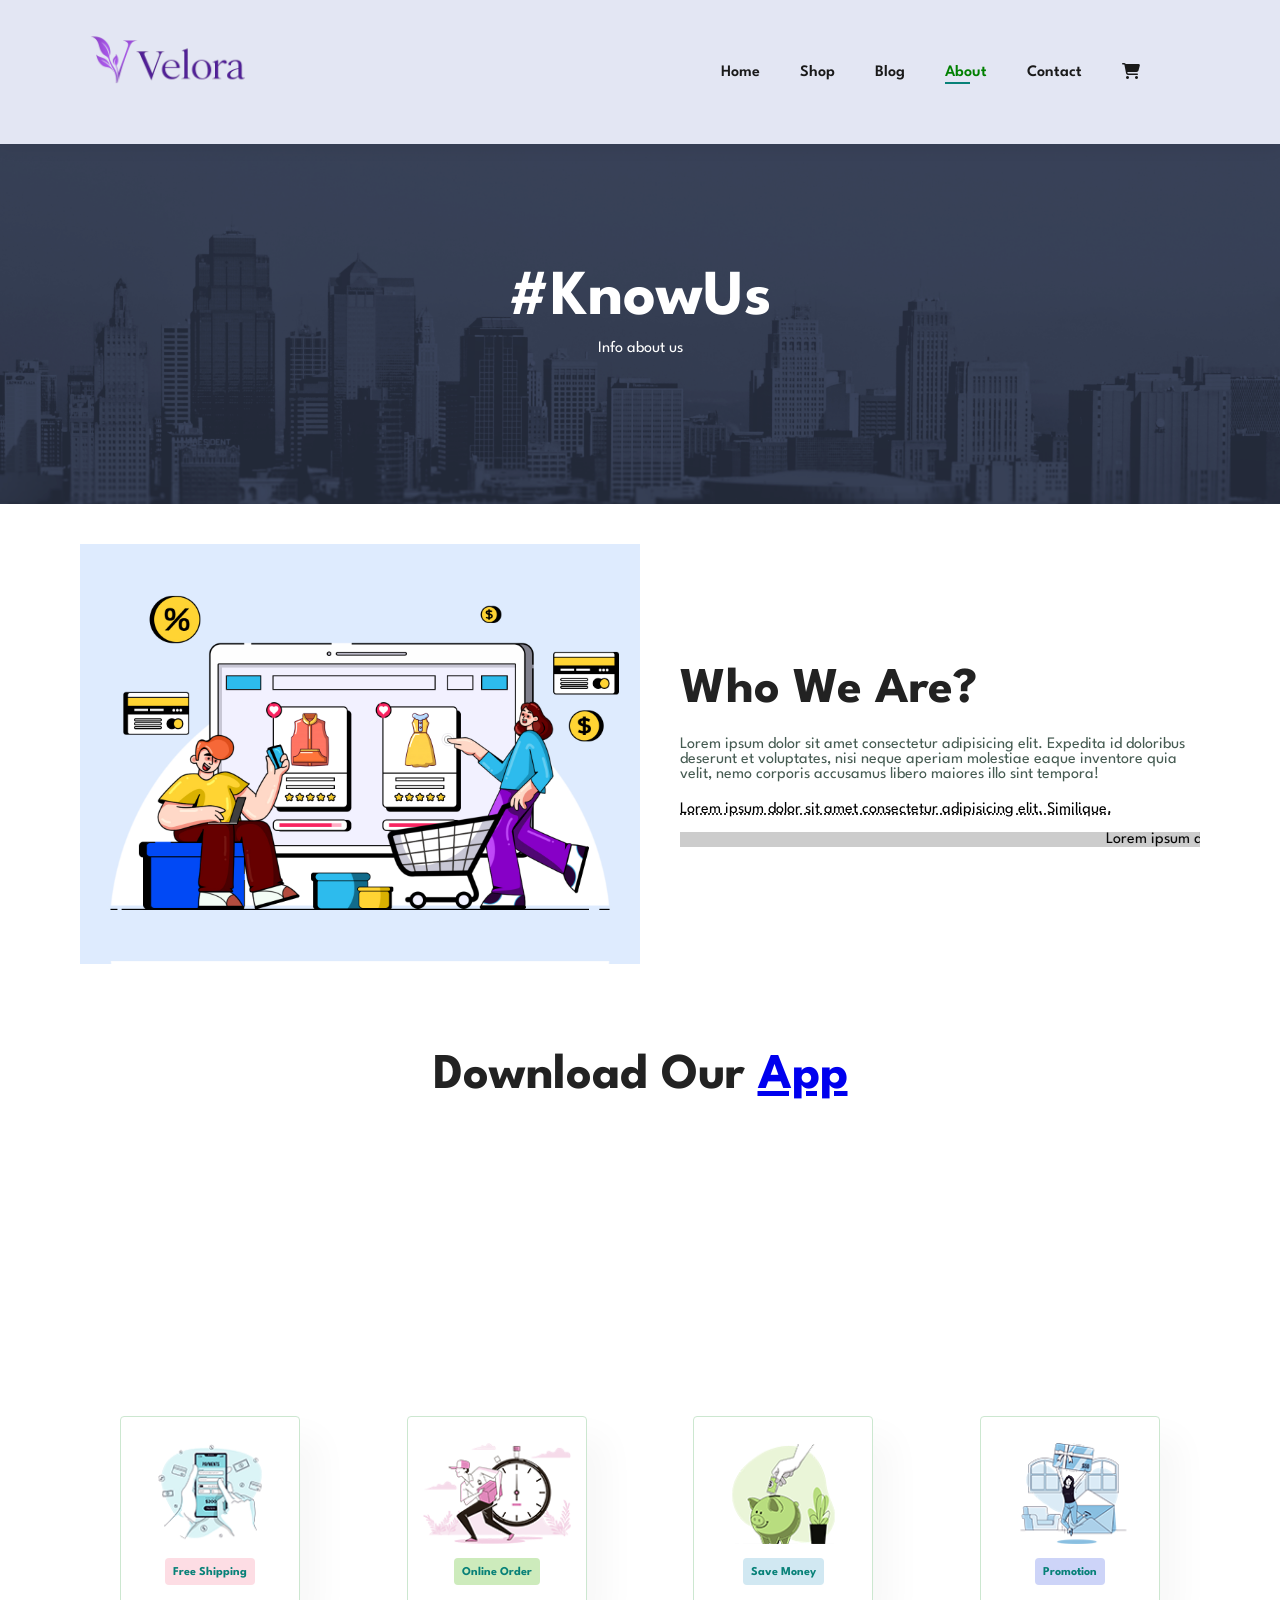
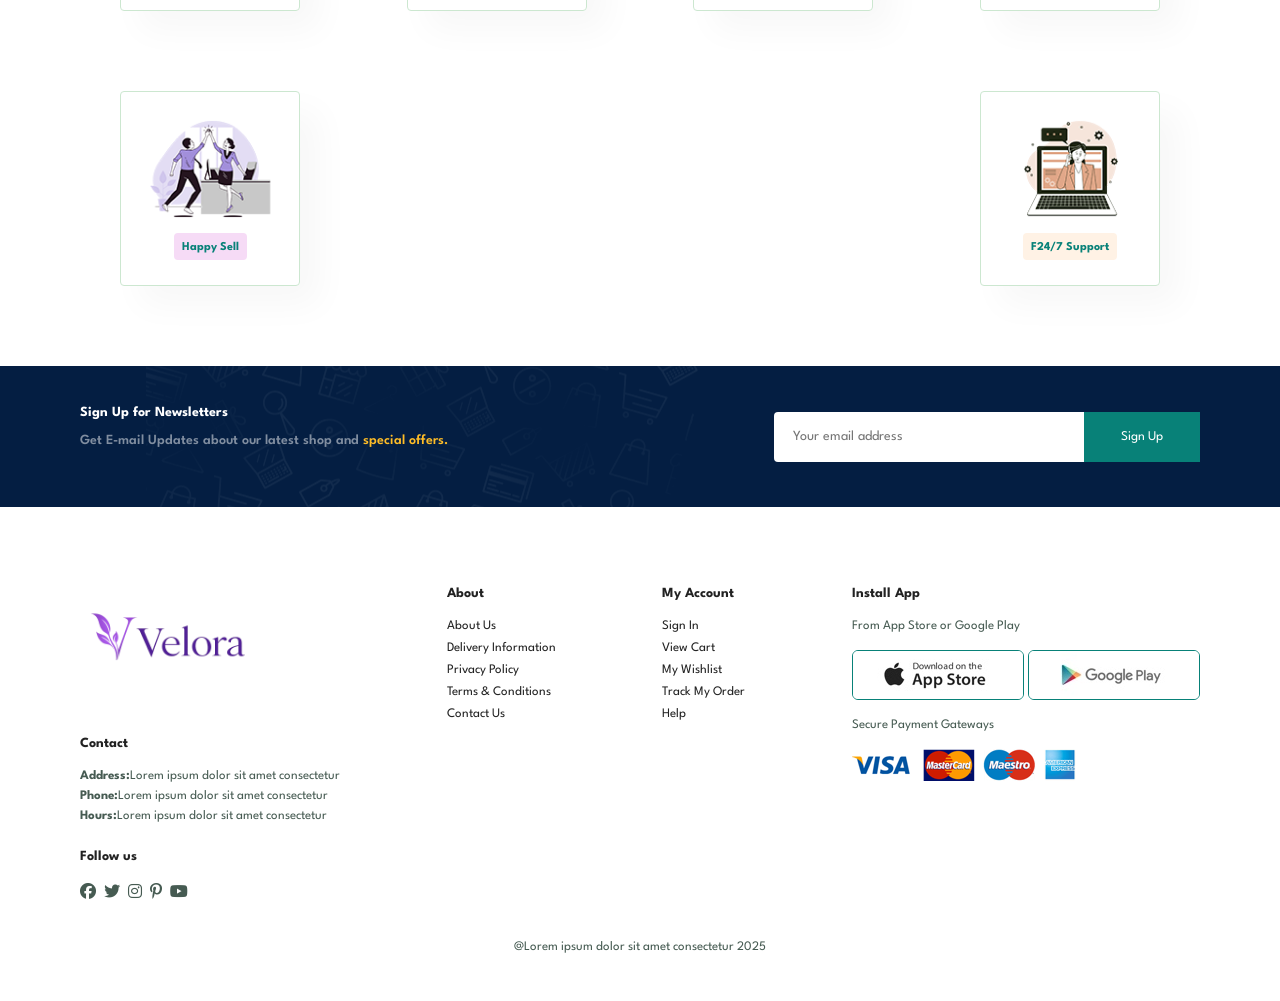
==== about.html @ b0c4593f "Initial website upload" ====
<!DOCTYPE html>
<html lang="en">
<head>
    <meta charset="UTF-8">
    <meta name="viewport" content="width=device-width, initial-scale=1.0">
    <title>Ecommerce</title>
    <link rel="stylesheet" href="style.css">
    <link rel="stylesheet" href="https://cdnjs.cloudflare.com/ajax/libs/font-awesome/6.5.1/css/all.min.css">
</head>
<body>
    <section id="header">
    <a href="#"><img src="logo.png" class="logo" alt=""></a>

    <div>
        <ul id="navbar">
            <li><a href="index.html">Home</a></li>
            <li><a href="shop.html">Shop</a></li>
            <li><a href="blog.html">Blog</a></li>
            <li><a class="active" href="about.html">About</a></li>
            <li><a href="contact.html">Contact</a></li>
            <li id="lg-bag"><a href="cart.html"><i class="fa-solid fa-cart-shopping"></i></a></li>
           <li><a href="#" id="close"><i class="fa-solid fa-xmark"></i></a></li>
        </ul>
    </div>

    <div id="mobile">
        <a href="about.html"><i class="fa-solid fa-cart-shopping"></i></a>
        <i id="bar" class="fa-solid fa-bars"></i>
    </div>
</section>

<section id="page-header" class="about-header">
       
       <h2>#KnowUs</h2>
      
       <p>Info about us</p>
      
</section>

<section id="about-head" class="section-p1">
    <img src="about/a6.jpg" alt="">
    <div>
        <h1>Who We Are?</h1>
        <p>Lorem ipsum dolor sit amet consectetur adipisicing elit. Expedita 
            id doloribus deserunt et voluptates, nisi neque aperiam molestiae 
            eaque inventore quia velit, nemo corporis accusamus libero maiores 
            illo sint tempora!</p>    
            
            <abbr title="">Lorem ipsum dolor sit amet consectetur adipisicing elit. Similique.
            </abbr>
        <br><br>

        <marquee bgcolor="#ccc" loop="-1" scrollamount="5" width="100%">Lorem ipsum dolor sit amet, consectetur adipisicing elit. Delectus tenetur voluptatibus eos dolores ad consectetur excepturi perferendis consequuntur possimus qui voluptate totam atque necessitatibus nostrum sed iste, veniam autem? Accusamus!</marquee>
        </div>
</section>

<section id="about-app" class="section-p1">
    <h1>Download Our <a href="#">App</a></h1>
    <div class="video">
        <video autoplay muted loop src="about/1.mp4"></video>
    </div>
</section>

<section id="feature">

    <div class="fe-box">
         <img src="/features/f1.png" alt="">
         <h6>Free Shipping</h6>

    </div>

    <div class="fe-box">
         <img src="/features/f2.png" alt="">
         <h6>Online Order</h6>

    </div>

    <div class="fe-box">
         <img src="/features/f3.png" alt="">
         <h6>Save Money</h6>

    </div>

    <div class="fe-box">
         <img src="/features/f4.png" alt="">
         <h6>Promotion</h6>

    </div>

    <div class="fe-box">
         <img src="/features/f5.png" alt="">
         <h6>Happy Sell</h6>

    </div>

     <div class="fe-box">
         <img src="/features/f6.png" alt="">
         <h6>F24/7 Support</h6>

    </div>
</section>

<section id="newsletter" class="section-p1 section-m1">
    <div class="newstext">
        <h4>Sign Up for Newsletters</h4>
        <p>Get E-mail Updates about our latest shop and <span>special offers.</span></p>
    </div>

    <div class="form">
       <input type="text" placeholder="Your email address">
       <button>Sign Up</button>
    </div>
</section>

<footer class="section-p1">
    <div class="col">
        <img src="logo.png" class="logo" alt="">
        <h4>Contact</h4>
        <p><strong>Address:</strong>Lorem ipsum dolor sit amet consectetur</p>
        <p><strong>Phone:</strong>Lorem ipsum dolor sit amet consectetur</p>
        <p><strong>Hours:</strong>Lorem ipsum dolor sit amet consectetur</p>
        <div class="follow">
            <h4>Follow us</h4>
            <div class="icon">
                <i class="fab fa-facebook"></i>
                <i class="fab fa-twitter"></i>
                <i class="fab fa-instagram"></i>
                <i class="fab fa-pinterest-p"></i>
                <i class="fab fa-youtube"></i>
            </div>
        </div>
    </div>
   
    <div class="col">
         <h4>About</h4>
         <a href="#">About Us</a>
         <a href="#">Delivery Information</a>
         <a href="#">Privacy Policy</a>
         <a href="#">Terms & Conditions</a>
         <a href="#">Contact Us</a>
    </div>

    <div class="col">
         <h4>My Account</h4>
         <a href="#">Sign In</a>
         <a href="#">View Cart</a>
         <a href="#">My Wishlist</a>
         <a href="#">Track My Order</a>
         <a href="#">Help</a>
    </div>

     <div class="col install">
         <h4>Install App</h4>
         <p>From App Store or Google Play</p>
         <div class="row">
            <img src="/pay/app.jpg" alt="">
            <img src="/pay/play.jpg" alt="">
        </div>
        <p>Secure Payment Gateways</p>
        <img src="/pay/pay.png" alt="">
    </div>

    <div class="copyright">
        <p>@Lorem ipsum dolor sit amet consectetur 2025</p>
    </div>
</footer>

    <script src="script.js"></script>
</body>
</html>
---- style.css ----
@import url('https://fonts.googleapis.com/css2?family=Spartan:wght@100;200;300;400;500;600;700;800;900&display=swap');

*{margin: 0;
  padding:0;
  box-sizing:border-box;
  font-family: 'Spartan', sans-serif;
}

h1{
     font-size:50px;
     line-height:64px;
     color:#222;
}

h2{
    font-size:64px;
    line-height:54px;
    color:#222;
}

h4{
    font-size:20px;
    color:#222;

}

h6{
    font-weight: 700;
    font-size:12px;
}

p{
    font-size:16px;
    color:#465b52;
    margin:15px 0 20px 0;
}

.section-p1{

    padding:40px 80px;
}

.section-m1{

    margin:40px 0;
}

button.normal{

    font-size:14px;
    font-weight:600;
    padding:15px 30px;
    color:#000;
    background-color:#fff;
    border-radius:4px;
    cursor:pointer;
    border:none;
    outline:none;
    transition:0.2s;
}


button.white{

    font-size:13px;
    font-weight:600;
    padding:11px 18px;
    color:#fff;
    background-color:transparent;
    cursor:pointer;
    border:1px solid #fff;
    outline:none;
    transition:0.2s;
}


body{

    width:100%;
}

/**************************************************************************************************************************/
/* navbar and header */
#header{
    display:flex;
    align-items: center;
    justify-content: space-between;
    padding:10px 80px;
    background:#e3e6f3;
    box-shadow:0 5px 15px rgba(0, 0, 0, 0.06);
    z-index: 999;
    position: sticky;
    top:0;
    left:0;
}

#header .logo {
    width: 180px;
    height: auto;
}

#navbar {
    display: flex;
    align-items: center;
    justify-content: center;
}

#navbar li {
    list-style: none;
    padding: 0 20px;
    position: relative;
    margin-bottom: 0;
}

#navbar.active {
    right: 0;
}

#navbar li a{

    text-decoration: none;
    font-size:16px;
    font-weight: 600;
    color:#1a1a1a;
    transition: 0.3s ease;

}

#navbar li a:hover,
#navbar li a.active{

    color:green;
}

#navbar li a.active::after,
#navbar li a:hover::after{

    content:"";
    width:30%;
    height:2px;
    background:#088178;
    position:absolute;
    bottom:-4px;
    left:20px;
}

/*******************************************************************************************************************************************/
/* Homepage */

#hero{

    background-image: url("hero4.png");
    background-size: cover;
    background-position: center top;
    height:90vh;
    width:100%; 
    background-position: top 25% right 0;
    padding:0 80px;
    display:flex;
    flex-direction: column;
    align-items: flex-start;
    justify-content: center;
}

#hero h4{

    padding-bottom: 15px;
    
}

#hero h2{

    color:white;
}

#hero h1{

    color:red;
}

#hero p{

    color:white;
}

#hero button{

    background-image: url("button.png");
    background-color: transparent;
    color:#088178;
    border:0;
    padding:14px 80px 14px 65px;
    background-repeat: no-repeat;
    cursor: pointer;
    font-size: 15px;
}

/**************************************************************/
#feature{
  display:flex;
  align-items:center;
  justify-content: space-between;
  flex-wrap: wrap;
  margin:0 100px;
}

#feature .fe-box{

    width:180px;
    text-align:center;
    padding:25px 15px;
    box-shadow: 20px 20px 34px rgba(0, 0, 0, 0.03);
    border:1px solid #cce7d0;
    border-radius:4px;
    margin:40px 20px;
}

#feature .fe-box:hover{

    box-shadow:10px 10px 54px rgba(70, 62, 221, 0.1);
}

#feature .fe-box img{

    width:100%;
    margin-bottom:10px;
}

#feature .fe-box h6{
    display:inline-block;
    padding:9px 8px 6px 8px;
    line-height:1;
    border-radius: 4px;
    color:#088178;
    background-color:#fddde4;
}

#feature .fe-box:nth-child(2) h6{

    background-color: #cdebbc;
}

#feature .fe-box:nth-child(3) h6{

    background-color:#d1e8f2;
}

#feature .fe-box:nth-child(4) h6{

    background-color: #cdd4f8;
}

#feature .fe-box:nth-child(5) h6{

    background-color: #f6dbf6;
}

#feature .fe-box:nth-child(6) h6{

    background-color: #fff2e5;
}

/*********************************************************/

#product1,
#product2 {
    text-align: center;
    padding: 40px 80px;
}

#product1 .pro-container,
#product2 .pro-container {
    display: grid;
    grid-template-columns: repeat(4, 1fr);
    gap: 30px;
    margin-top: 30px;
}

#product1 .pro,
#product2 .pro {
    width: 100%;
    padding: 12px;
    border: 1px solid #cce7d0;
    border-radius: 22px;
    cursor: pointer;
    box-shadow: 0 10px 25px rgba(0, 0, 0, 0.06);
    margin: 0;
    position: relative;
    background-color: #fff;
    transition: 0.3s ease;
}


#product1 .pro:hover,
#product2 .pro:hover {
    box-shadow: 0 15px 35px rgba(0, 0, 0, 0.12);
}

#product1 .pro img,
#product2 .pro img {
    width: 100%;
    border-radius: 18px;
}

#product1 .pro .des,
#product2 .pro .des {
    text-align: left;
    padding: 10px 0;
}

#product1 .pro .des span,
#product2 .pro .des span {
    color: #606063;
    font-size: 12px;
}

#product1 .pro .des h5,
#product2 .pro .des h5 {
    padding-top: 7px;
    color: #1a1a1a;
    font-size: 14px;
}

#product1 .pro .des i,
#product2 .pro .des i {
    font-size: 12px;
    color: rgb(243, 181, 25);
}

#product1 .pro .des h4,
#product2 .pro .des h4 {
    padding-top: 7px;
    font-weight: 700;
    font-size: 15px;
    color: #088178;
}

#product1 .pro .cart,
#product2 .pro .cart {
    width: 40px;
    height: 40px;
    line-height: 40px;
    border-radius: 50%;
    background-color: #e8f6ea;
    color: #088178;
    border: 1px solid #cce7d0;
    position: absolute;
    bottom: 18px;
    right: 15px;
    text-align: center;
}
/******************************************/
/*banner*/
#banner{
    display:flex;
    flex-direction:column;
    justify-content:center;
    align-items:center;
    text-align:center;
    background-image:url("banner/b2.jpg");
    width:100%;
    height:40vh;
    background-size:cover;
    background-position:center;
}

#banner h4{

    color:#fff;
    font-size:16px;
    padding:10px 0;
}

#banner h2{

    color:#fff;
    font-size:16px;
    padding:10px 0;
}

#banner h2 span{

    color:red;
}

#banner button:hover{

    background:#088178;
    color:#fff;
}
/*********************************************************/
#sm-banner {
    display: flex;
    justify-content: center;
    gap: 30px;
    flex-wrap: wrap;
}

#sm-banner .banner-box {
    display: flex;
    flex-direction: column;
    justify-content: center;
    align-items: flex-start;
    text-align: center;
    background-image: url("banner/b17.jpg");
    width: calc(50% - 15px);
    min-width: 580px;
    height: 55vh;
    background-size: cover;
    background-position: center;
    padding-left: 30px;
}

#sm-banner .banner-box2{
    background-image:url("banner/b10.jpg");
}

#sm-banner h4{

    color:#fff;
    font-size:18px;
    font-weight:500;

}

#sm-banner h2{

    color:#fff;
    font-size:25px;
    font-weight:800;
}

#sm-banner span{

    color:#fff;
    font-size:14px;
    font-weight:500;
    padding-bottom:15px;
}

#sm-banner .banner-box:hover button{

    background:#088178;
    border:1px solid #088178;
}

#banner3 {
    display: grid;
    grid-template-columns: repeat(3, 1fr);
    gap: 30px;
    padding: 0 80px;
}


#banner3 .banner-box {
    display: flex;
    flex-direction: column;
    justify-content: center;
    align-items: flex-start;
    text-align: center;
    background-image: url("banner/b7.jpg");
    width: 100%;
    min-width: 0;
    height: 30vh;
    background-size: cover;
    background-position: center;
    padding-left: 30px;
}

#banner3 .banner-box2{

    background-image: url("banner/b4.jpg");
}

#banner3 .banner-box3{

    background-image: url("banner/b18.jpg");
}

#banner3 h2{

    color:#fff;
    font-weight:900;
    font-size:15px; 
}

#banner3 h3{

    color:red;
    font-weight:900;
    font-size:20px; 
}
/****************************************/
/*newsletters*/

#newsletter{

    display:flex;
    justify-content:space-between;
    flex-wrap:wrap;
    align-items:center;
    background-image:url(/banner/b14.png);
    background-repeat:no-repeat;
    background-position:20% 30%;
    background-color:#041e42;
}

#newsletter h4{

    font-size:14px;
    font-weight:700;
    color:#fff;
}

#newsletter p{

    font-size:14px;
    font-weight:600;
    color:#818ea0;
}

#newsletter p span{

    color:#ffbd27;
}

#newsletter .form {
    display: flex;
    width: 38%;
}

#newsletter input {
    height: 3.125rem;
    padding: 0 1.25em;
    font-size: 14px;
    width: 75%;
    border: 1px solid transparent;
    border-radius: 4px;
    outline: none;
    border-top-right-radius: 0;
    border-bottom-right-radius: 0;
}

#newsletter button {
    width: 120px;
    height: 3.125rem;
    background-color: #088178;
    color: #fff;
    white-space: nowrap;
    border: none;
    cursor: pointer;
    border-top-left-radius: 0;
    border-bottom-left-radius: 0;
}
/*************************************************/
footer {
    display: flex;
    flex-wrap: wrap;
    justify-content: space-between;
    align-items: flex-start;
    padding: 40px 80px;
    position: relative;
}

footer .col {
    display: flex;
    flex-direction: column;
    align-items: flex-start;
    margin-bottom: 20px;
}

footer .logo {
    margin-bottom: 30px;
}

footer .logo {
    width: 180px;
    height: auto;
}

footer h4 {
    font-size: 14px;
    padding-bottom: 20px;
}

footer p {
    font-size: 13px;
    margin: 0 0 8px 0;
}

footer a {
    font-size: 13px;
    text-decoration: none;
    color: #222;
    margin-bottom: 10px;
}

footer .follow {
    margin-top: 20px;
}

footer .follow i {
    color: #465b52;
    padding-right: 4px;
    cursor: pointer;
}

footer .install .row img {
    border: 1px solid #088178;
    border-radius: 6px;
}

footer .install img {
    margin: 10px 0 15px 0;
}

footer .install .row img {
    border: 1px solid #088178;
    border-radius: 6px;
    cursor: pointer;
    transition: 0.3s ease;
}

footer .install .row img:hover {
    transform: scale(1.05);
    box-shadow: 0 8px 20px rgba(8, 129, 120, 0.25);
}

footer .follow i:hover,
footer a:hover {
    color: #088178;
}

footer .copyright {
    width: 100%;
    text-align: center;
    margin-top: 20px;
}

footer .copyright p {
    font-size: 13px;
    color: #465b52;
}

/*************************/
/*shop page */

#page-header{

    background-image: url(banner/b1.jpg);
    width:100%;
    height:40vh;
    background-size: cover;
    display:flex;
    justify-content: center;
    align-items: center;
    flex-direction: column;
    padding:14px;
}

#page-header h2,
#page-header p{

    color:white;
}

#pagination{

    text-align: center;
}

#pagination a{

    text-decoration: none;
    background-color: green;
    padding:15px 20px;
    border-radius:4px;
    color:white;
    font-weight:600;
}

#pagination a i{

    font-size:16px;
    font-weight:600;
}

/*********************************************/
/* single product */
#prodetails{

    display:flex;
    margin-top:20px;
}

#prodetails .single-pro-image{
  width:40%;
  margin-right:50px;
}

.small-img-group{
    display:flex;
    justify-content:space-between;
   
}

.small-img-col{

    flex-basis: 24%;
    cursor:pointer;

}

#prodetails .single-pro-details{

    width:50%;
    padding-top:30px;
}

#prodetails .single-pro-details h4{
    padding:40px 0 20px 0;
}

#prodetails .single-pro-details h2{
   font-size:26px;
}

#prodetails .single-pro-details select{
   display:block;
   padding:5px 10px;
   margin-bottom:10px;
}

#prodetails .single-pro-details input{

    width:50px;
    height:47px;
    padding-left:10px;
    font-size:16px;
    margin-right:10px;
}

#prodetails .single-pro-details input:focus{

  outline:none;
}

#prodetails .single-pro-details button{
    background:green;
    color:white;
}

#prodetails .single-pro-details span{

    line-height:25px;
}

/**************************************************/
/*blog*/
#page-header.blog-header{

  background-image: url("banner/b19.jpg");
}

#blog{
    padding:150px 150px 0 150px;
}

#blog .blog-box{
  display:flex;
  align-items:center;
  width:100%;
  position:relative;
  padding-bottom:90px;

}

#blog .blog-img{

    width:50%;
    margin-right:40px;
}

#blog img{

     width:100%;
     height:300px;
     object-fit:cover;
     margin-top:15px;
}

#blog .blog-details{

    width:50%;
    margin-right:40px;
}

#blog .blog-details a{

    text-decoration:none;
    font-size:11px;
    color:black;
    font-weight:700;
    position:relative;
    transition:0.2s ease;
}

#blog .blog-details a::after{

    content:"";
    width:50px;
    height:1px;
    background-color: black;
    position:absolute;
    top:4px;
    right:-60px;
}

#blog .blog-details a:hover{

    color:green;

}

#blog .blog-details a.hover::after{

    background-color: green;
}

#blog .blog-box h1{

    position:absolute;
    top:-40px;
    left:0;
    font-size:70px;
    font-weight:700;
    color:lightgray;
    z-index:-9;
}

/**************************************************/
/*About*/
#page-header.about-header{

    background-image:url("about/banner.png");
}

#about-head{

    display:flex;
    align-items:center;
}

#about-head img{

    width:50%;
    height:auto;
}

#about-head div{
    padding-left:40px;
}

#about-app{

    text-align:center;

}

#about-app h1{

    text-align: center;
}

#about-app .video{

    width:40%;
    height:100%;
    margin-left:470px;
}

#about-app .video video{

    width:100%;
    height:100%;
    border-radius:20px;
}

/********************************************/
/*contact page*/
#contact-details{

    display:flex;
    justify-content:space-between;
    align-items:center;
}

#contact-details .details{

    width:40%;

}

#contact-details .details span,
#form-details form span{

    font-size:12px;
}

#contact-details .details h2,
#form-details form h2{

    font-size:26px;
    line-height:35px;
    padding:20px 0;
}

#contact-details .details h3{

    font-size:16px;
    padding:15px;
}

#contact-details .details li{

    list-style:none;
    display:flex;
    padding:10px 0;
}

#contact-details .details li i{

    font-size:14px;
    padding-right:22px;
}

#contact-details .details li p{

    margin:0;
    font-size:14px;
}

#contact-details .map{

    width:55%;
    height:400px;

}

#contact-details .map iframe{
      width:100%;
      height:40vh;

}

#form-details{

    display:flex;
    justify-content:space-between;
    margin:30px;
    padding:80px;
    border:1px solid lightgrey;
}

#form-details form{

   width:65%;
   display:flex;
   flex-direction:column;
   align-items:flex-start;
   
}

#form-details form input,
#form-details form textarea{

    width:100%;
    padding:12px 15px;
    outline:none;
    margin-bottom:20px;
    border:1px solid lightgrey;
}

#form-details form button{

    background-color: green;
    color:white;
}

#form-details .people div{

    padding-bottom:25px;
    display:flex;
    align-items:flex-start;
}

#form-details .people div img{

    width:65px;
    height:65px;
    object-fit:cover;
    margin-right:15px;
    border-radius:50%;
}

#form-details .people div p{

 margin:0;
 font-size:13px;
 line-height:25px;
}

#form-details .people div p span{

    display:block;
    font-size:16px;
    font-weight:600;
    color:black;
}

/*******************************************/
/*cart page*/
#cart table{
 width:100%;
 border-collapse:collapse;
 table-layout:fixed;
 white-space:nowrap;

}

#cart table img{

  width:70px;
}

#cart table td:nth-child(1){

    width:100px;
    text-align:center;
}

#cart table td:nth-child(2){

    width:150px;
    text-align:center;
}

#cart table td:nth-child(3){

    width:250px;
    text-align:center;
}

#cart table td:nth-child(4),
#cart table td:nth-child(5),
#cart table td:nth-child(6){

    width:150px;
    text-align:center;
}

#cart table td:nth-child(5) input{

    width:70px;
    padding:10px 5px 10px 15px;
}

#cart table thead{

    border:1px solid #e2e9e1;
    border-left:none;
    border-right:none;
}

#cart table thead td{

    font-weight:700;
    text-transform:uppercase;
    font-size:13px;
    padding:18px 0;
}

#cart table tbody tr td{

    padding-top:15px;
}

#cart table tbody td{

 font-size:13px;
}

#cart-add{

    display:flex;
    flex-wrap:wrap;
    justify-content:space-between;

}

#coupon{

    width:50%;
    margin-bottom:30px;
}

#coupon h3,
#subtotal h3{

    padding-bottom:15px;

}

#coupon input{

    padding:10px 20px;
    outline:none;
    width:60%;
    margin-right:10px;
    border:1px solid #e2e9e1;
}

#coupon button,
#subtotal button{
    background-color:#088178;
    color:#fff;
    padding:12px 20px;
}

#subtotal{

    width:50%;
    margin-bottom:30px;
    border:1px solid #e2e9e1;
    padding:30px;
}

#subtotal table{

    border-collapse:collapse;
    width:100%;
    margin-bottom:20px;
}

#subtotal table td{

    width:50%;
    border:1px solid #e2e9e1;
    padding:10px;
    font-size:13px;
}

/**********************************************/
/*mobile*/
#mobile {
    display: none;
}

#close {
    display: none;
}

#mobile i {
    color: #1a1a1a;
    font-size: 24px;
    padding-left: 20px;
    cursor: pointer;
}

#mobile a,
#mobile i {
    transition: 0.3s ease;
}

#mobile a:hover,
#mobile i:hover {
    color: #088178;
}


/**********************************************/
/*media query*/
/* Tablet / iPad view */
@media (max-width: 799px) {

    .section-p1 {
        padding: 40px 40px;
    }

     #header {
       padding: 10px 30px;
      }

   #header .logo {
    width: 150px;
    display: block;
    transform: translateY(5px);
}

       #navbar {
        display: flex;
        flex-direction: column;
        align-items: flex-start;
        justify-content: flex-start;
        position: fixed;
        top: 0;
        right: -320px;
        height: 100vh;
        width: 300px;
        background-color: #ffffff;
        box-shadow: -10px 0 30px rgba(0, 0, 0, 0.15);
        padding: 90px 25px 0 25px;
        margin: 0;
        list-style: none;
        transition: 0.35s ease;
        z-index: 999;
        border-top-left-radius: 20px;
        border-bottom-left-radius: 20px;
    }

    #navbar.active {
        right: 0;
    }

    #navbar li {
        list-style: none;
        width: 100%;
        margin-bottom: 18px;
    }

    #navbar li a {
        display: block;
        width: 100%;
        padding: 12px 15px;
        font-size: 18px;
        font-weight: 600;
        color: #1a1a1a;
        border-radius: 12px;
        transition: 0.3s ease;
    }

    #navbar li a:hover,
    #navbar li a.active {
        color: #088178;
        background-color: #e8f6ea;
    }

    #navbar li a.active::after,
    #navbar li a:hover::after {
        display: none;
    }

     #mobile {
        display: flex;
        align-items: center;
    }

    #mobile i {
        color: #1a1a1a;
        font-size: 24px;
        padding-left: 20px;
        cursor: pointer;
    }

    #close {
        display: flex;
        align-items: center;
        justify-content: center;
        position: absolute;
        top: 25px;
        left: 25px;
        width: 38px;
        height: 38px;
        color: #222;
        font-size: 22px;
        background-color: #f1f1f1;
        border-radius: 50%;
        transition: 0.3s ease;
    }

    #close:hover {
        background-color: #088178;
        color: #fff;
    }

    #lg-bag {
        display: none;
    }

#hero {
    height: 70vh;
    padding: 0 50px;
    background-size: cover;
    background-position: right top;
}

    #hero h2 {
        font-size: 40px;
        line-height: 45px;
    }

    #hero h1 {
        font-size: 45px;
        line-height: 50px;
    }

    #feature {
        justify-content: center;
        margin: 0;
    }

    #feature .fe-box {
        margin: 15px 15px;
    }

    #product1,
    #product2 {
        padding: 40px 40px;
    }

    #product1 .pro-container,
    #product2 .pro-container {
        grid-template-columns: repeat(2, 1fr);
        gap: 25px;
    }

    #banner {
        height: 30vh;
    }

    #sm-banner .banner-box {
        min-width: 100%;
        height: 30vh;
    }

    #banner3 {
        grid-template-columns: repeat(1, 1fr);
        padding: 0 40px;
    }

    #blog {
    padding: 100px 40px 0 40px;
}

#blog .blog-box {
    align-items: flex-start;
}

#blog .blog-img {
    width: 45%;
    margin-right: 30px;
}

#blog .blog-details {
    width: 55%;
    margin-right: 0;
}

#blog img {
    width: 100%;
    height: 300px;
    object-fit: cover;
}

    #about-app .video{

    width:80%;
    height:200%;
    margin-left:60px;
}

#about-app .video video{

    width:100%;
    height:100%;
    border-radius:20px;
}

    #newsletter .form {
        width: 70%;
    }

    #form-details{

        padding:40px;
    }

      #form-details form{

        width:50%;
      }

      /* cart page */
    #cart{

        overflow-x:auto;
    }

   footer {
    display: grid;
    grid-template-columns: repeat(2, 1fr);
    gap: 35px 50px;
    padding: 40px;
    align-items: start;
}

footer .col {
    width: 100%;
    margin-bottom: 0;
}

/* Move only the footer logo upward */
footer .col:first-child .logo {
    margin-top: -60px;
}

/* Contact */
footer .col:nth-child(1) {
    grid-column: 1;
    grid-row: 1;
}

/* About */
footer .col:nth-child(2) {
    grid-column: 2;
    grid-row: 1;
    padding-top: 90px;
}

/* My Account */
footer .col:nth-child(3) {
    grid-column: 1;
    grid-row: 2;
}

/* Install App */
footer .col:nth-child(4) {
    grid-column: 2;
    grid-row: 2;
    
}

footer .install .row {
    display: flex;
    flex-direction: column;
    gap: 12px;
    margin-bottom: 10px;
}

footer .install .row img {
    margin: 0;
}

footer .copyright {
    grid-column: 1 / -1;
}

}

/******************************************************/
/* Mobile phone view */
@media (max-width: 477px) {

    h1 {
        font-size: 38px;
        line-height: 44px;
    }

    h2 {
        font-size: 32px;
        line-height: 38px;
    }

    .section-p1 {
        padding: 20px;
    }

    #header {
        padding: 10px 30px;
    }

    #hero {
         height: 70vh;
        padding: 0 20px;
        background-size: cover;
        background-position: top 0 right 35%;
    }

    #hero h4 {
        font-size: 16px;
    }

    #hero h2 {
        font-size: 32px;
        line-height: 38px;
    }

    #hero h1 {
        font-size: 34px;
        line-height: 40px;
    }

    #hero p {
        font-size: 14px;
    }

    #feature {
        justify-content: space-between;
        margin: 0;
    }

    #feature .fe-box {
        width: 155px;
        margin: 0 0 15px 0;
    }

    #product1,
    #product2 {
        padding: 20px;
    }

    #product1 h2,
    #product2 h2 {
        font-size: 36px;
        line-height: 42px;
    }

    #product1 .pro-container,
    #product2 .pro-container {
        grid-template-columns: repeat(1, 1fr);
        gap: 20px;
    }

    #banner {
        height: 40vh;
    }

    #banner h2 {
        font-size: 20px;
        line-height: 28px;
        padding: 10px 20px;
    }

    #sm-banner {
        padding: 20px;
    }

    #sm-banner .banner-box {
        min-width: 100%;
        height: 40vh;
    }

    #banner3 {
        padding: 0 20px;
        gap: 20px;
    }

    #banner3 .banner-box {
        height: 25vh;
    }

    #newsletter {
        padding: 40px 20px;
    }

    #newsletter .form {
        width: 100%;
    }

    #newsletter input {
        width: 70%;
    }

    #newsletter button {
        width: 100px;
    }

    footer {
        padding: 40px 20px;
    }

    footer .col {
        width: 100%;
    }

    footer .install .row img {
        width: 130px;
    }

    footer .copyright {
        text-align: center;
    }

    /*single product*/
   #prodetails{

    display:flex;
    flex-direction: column;

   } 

   #prodetails .single-pro-image{
                                      
    width:100%;
    margin-right:0px;
   }

    #prodetails .single-pro-details{

        width:100%;
    }

    /****************************
    /*blog*/
    #blog{
      padding:100px 20px 0 20px;
    }

    #blog .blog-box{

        display:flex;
        flex-direction:column;
        align-items:flex-start;
    }

    #blog .blog-img{

        width:100%;
        margin-right:0px;
        margin-bottom:30px;
    }

    #blog .blog-details{

          width:100%;
    }

    /*************************************/
    /* about */
    #about-head{
       
        flex-direction:column;
       
    }

    #about-head img{

        width:100%;
        margin-bottom:20px;
    }

    #about-head div{

        padding-left: 8px;
    }

    #about-app .video{

        width:100%;
       
    }

    /* contact page */
    #contact-details{

        flex-direction:column;
    }

    #contact-details .details{

        width:100%;
        margin-bottom:30px;
    }

    #contact-details .map{

        width:100%;
    }

    #form-details{

        margin:10px;
        padding:30px 10px;
        flex-wrap:wrap;

    }

    #form-details form{

            width:100%;
            margin-bottom:30px;
    }

    /* cart page */
   #cart-add{

    flex-direction:column;

   }

   #column{

    width:100%;
    
   }

   #subtotal{

    width:100%;
    padding:20px;
   }
}
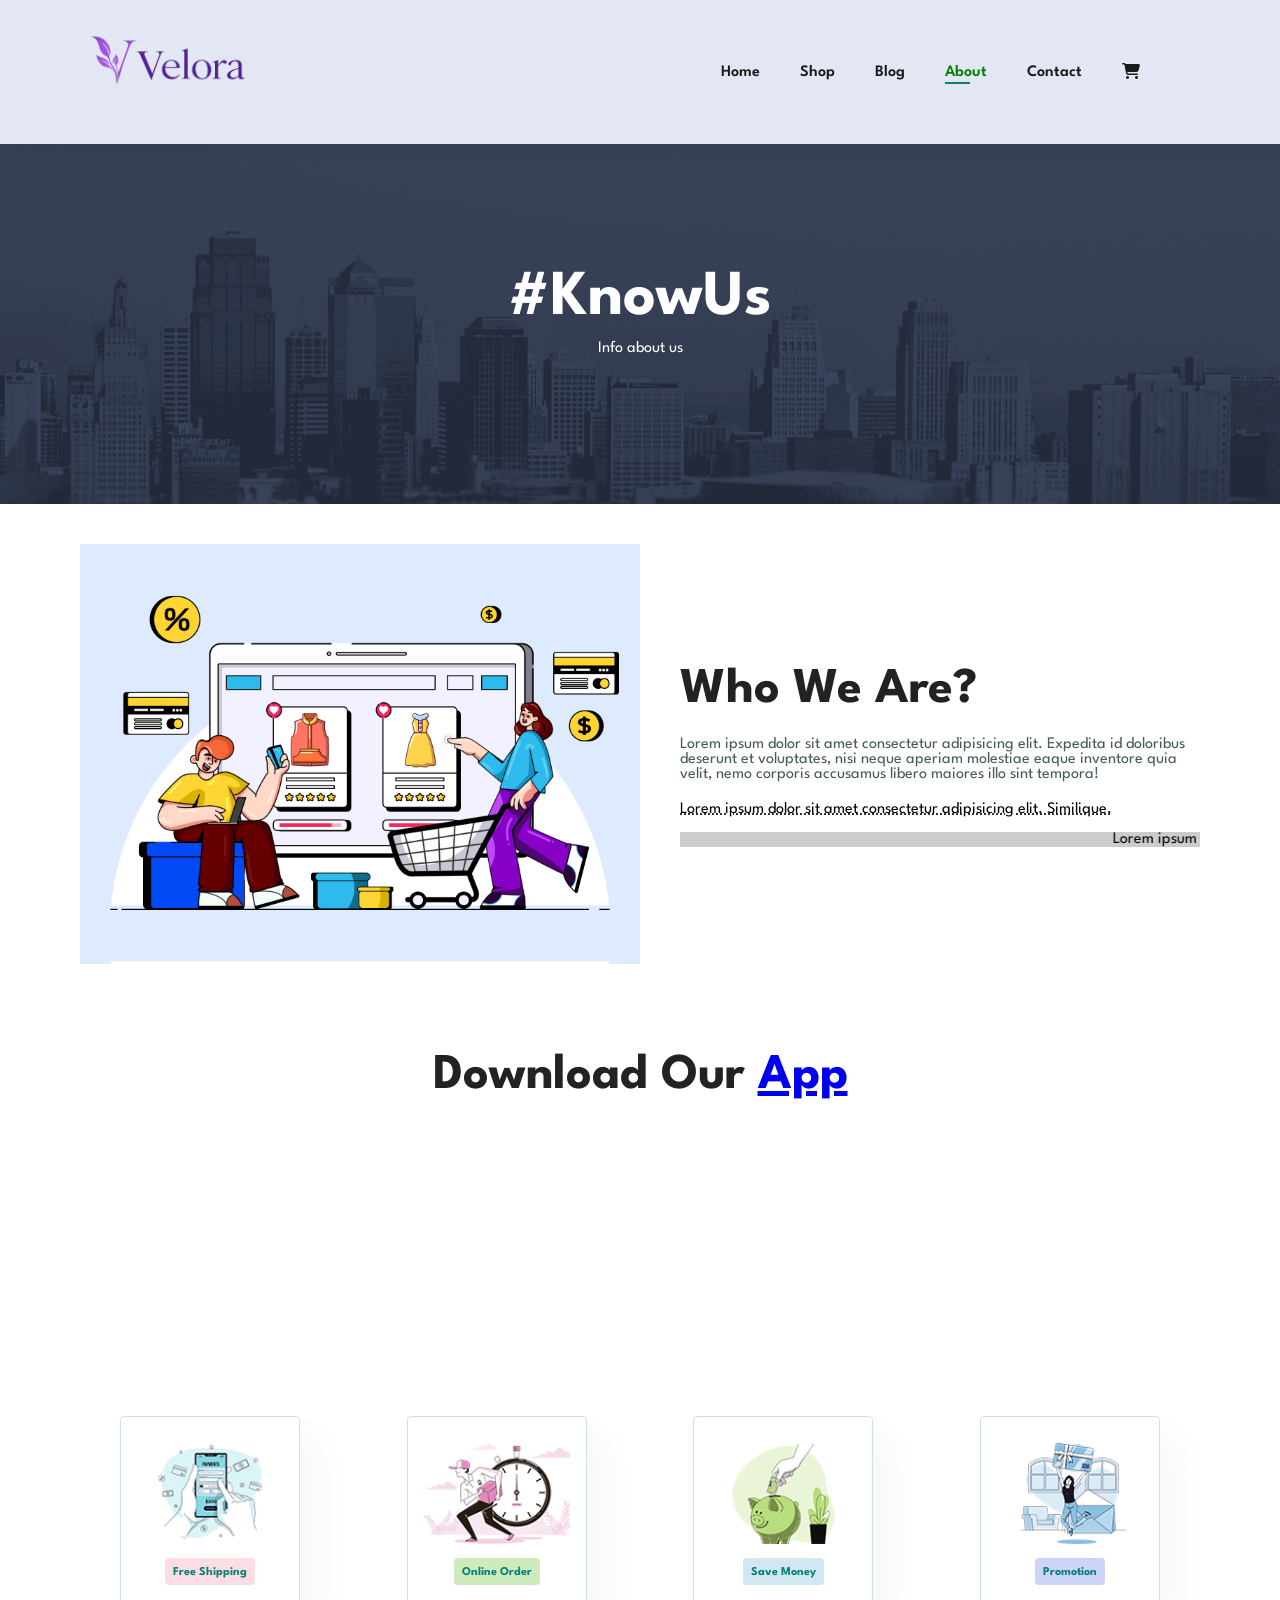
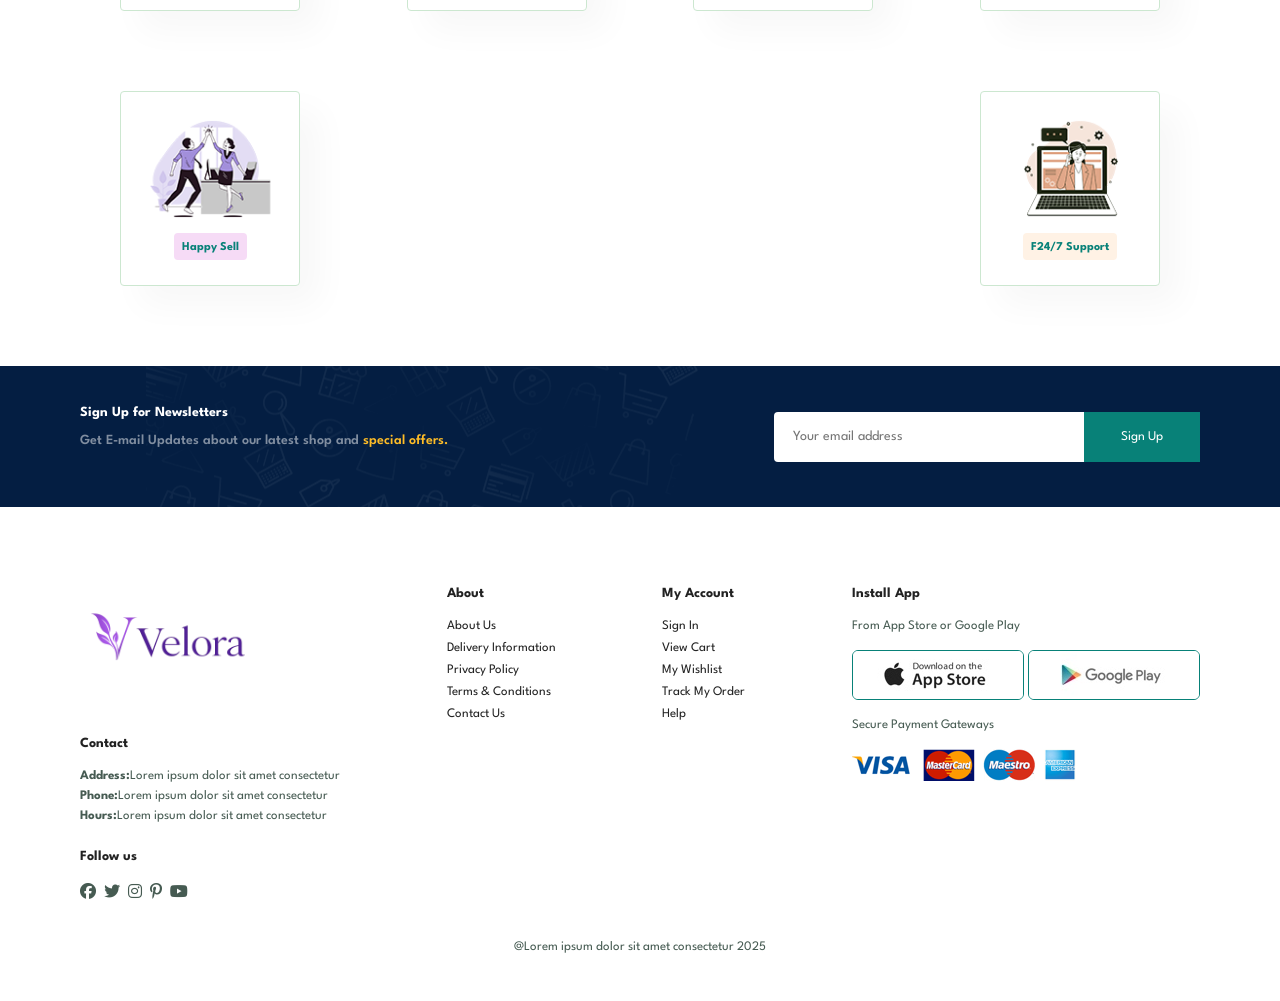
==== commit 28b6c1c3: "Fix about image paths" ====
--- a/about.html
+++ b/about.html
@@ -64,37 +64,37 @@
 <section id="feature">
 
     <div class="fe-box">
-         <img src="/features/f1.png" alt="">
+         <img src="./features/f1.png" alt="">
          <h6>Free Shipping</h6>
 
     </div>
 
     <div class="fe-box">
-         <img src="/features/f2.png" alt="">
+         <img src="./features/f2.png" alt="">
          <h6>Online Order</h6>
 
     </div>
 
     <div class="fe-box">
-         <img src="/features/f3.png" alt="">
+         <img src="./features/f3.png" alt="">
          <h6>Save Money</h6>
 
     </div>
 
     <div class="fe-box">
-         <img src="/features/f4.png" alt="">
+         <img src="./features/f4.png" alt="">
          <h6>Promotion</h6>
 
     </div>
 
     <div class="fe-box">
-         <img src="/features/f5.png" alt="">
+         <img src="./features/f5.png" alt="">
          <h6>Happy Sell</h6>
 
     </div>
 
      <div class="fe-box">
-         <img src="/features/f6.png" alt="">
+         <img src="./features/f6.png" alt="">
          <h6>F24/7 Support</h6>
 
     </div>
@@ -153,11 +153,11 @@
          <h4>Install App</h4>
          <p>From App Store or Google Play</p>
          <div class="row">
-            <img src="/pay/app.jpg" alt="">
-            <img src="/pay/play.jpg" alt="">
+            <img src="./pay/app.jpg" alt="">
+            <img src="./pay/play.jpg" alt="">
         </div>
         <p>Secure Payment Gateways</p>
-        <img src="/pay/pay.png" alt="">
+        <img src="./pay/pay.png" alt="">
     </div>
 
     <div class="copyright">
